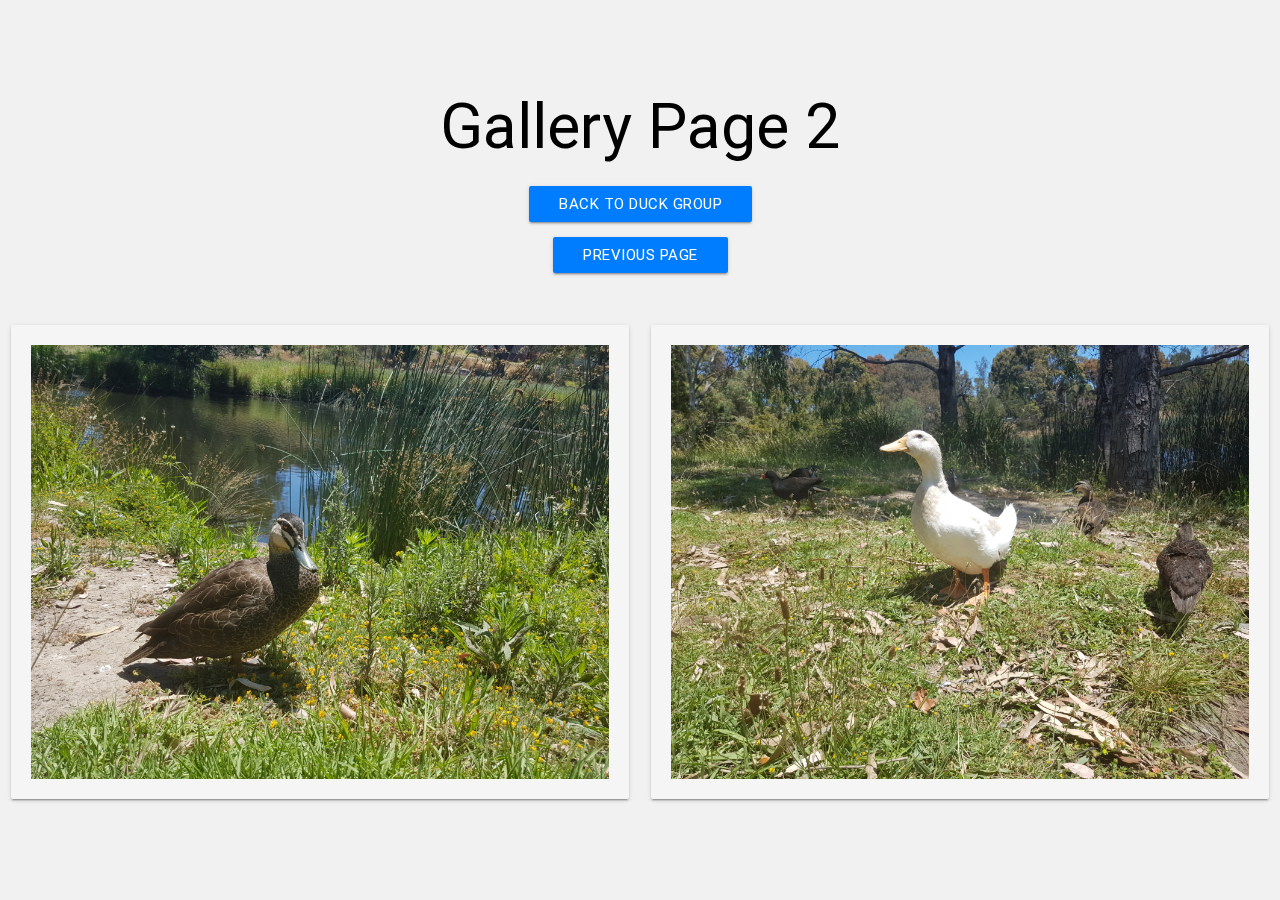
==== 2.html @ 1e29d3ee "nicer colours" ====
<html lang="en"><head>
  <meta http-equiv="Content-Type" content="text/html; charset=UTF-8">
  <meta name="viewport" content="width=device-width, initial-scale=1, maximum-scale=1.0">
  <title>Gallery</title>
  <meta name="theme-color" content="#dd1a4e">
  <link rel="icon" sizes="192x192" href="gallery.png">
  <style>
body {
    background-color: #f1f1f1;
}
</style>

  <!-- CSS  -->
  <link href="https://fonts.googleapis.com/icon?family=Material+Icons" rel="stylesheet">
  <link href="css/materialize.css" type="text/css" rel="stylesheet" media="screen,projection">
  <link href="css/style.css" type="text/css" rel="stylesheet" media="screen,projection">
</head>
<body>
  <div class="section no-pad-bot" id="index-banner">
    <div class="container">
      <br><br>
      <h1 class="header center black-text">Gallery Page 2</h1>
      </div>
	  <div style="text-align:center;">
    <a href="https://duckgroup.xyz" class="waves-effect waves-light btn">Back To Duck Group</a>
</div>
<div style="text-align:center;">
<p></p>
</div>
<div style="text-align:center;">
<!--<a href="3.html" class="waves-effect waves-light btn">Next Page</a>-->
<a href="index.html" class="waves-effect waves-light btn">Previous Page</a>
	</div>
      <br><br>

	</div>

<div class="row">
        <div class="col s12 m6">
          <div class="card blue-grey darken-1">
            <div class="card-content white-text">
              <p style="text-align:center;"><img style="width:1000;max-width:100%" src="img/9.jpg"></p>
            </div>
          </div>
      </div>
	  
<div class="row">
        <div class="col s12 m6">
          <div class="card blue-grey darken-1">
            <div class="card-content white-text">
              <p style="text-align:center;"><img style="width:1000;max-width:100%" src="img/10.jpg"></p>
            </div>
          </div>
        </div>
      </div>
	  </div>
	  

  <!--  Scripts-->
  <script src="https://code.jquery.com/jquery-2.1.1.min.js"></script>
  <script src="../../bin/materialize.js"></script>
  <script src="js/init.js"></script>

  

<div class="hiddendiv common"></div><div class="drag-target" data-sidenav="nav-mobile" style="left: 0px; touch-action: pan-y; -webkit-user-drag: none; -webkit-tap-highlight-color: rgba(0, 0, 0, 0);"></div></body></html>
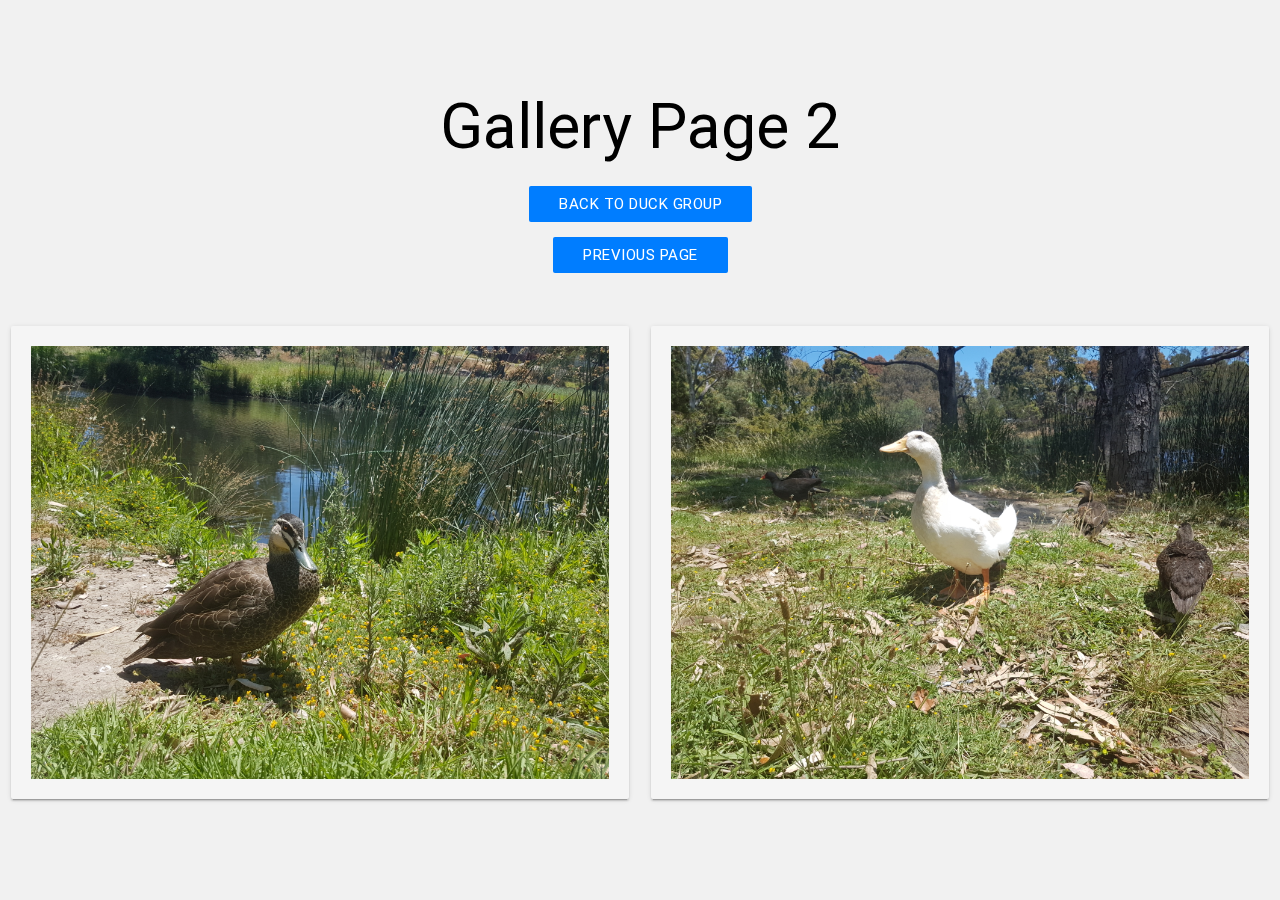
==== commit cbb89446: "mmmmm" ====
--- a/2.html
+++ b/2.html
@@ -1,8 +1,8 @@
-<html lang="en"><head>
+ <html lang="en"><head>
   <meta http-equiv="Content-Type" content="text/html; charset=UTF-8">
   <meta name="viewport" content="width=device-width, initial-scale=1, maximum-scale=1.0">
   <title>Gallery</title>
-  <meta name="theme-color" content="#dd1a4e">
+  <meta name="theme-color" content="#6eaf57">
   <link rel="icon" sizes="192x192" href="gallery.png">
   <style>
 body {
@@ -14,6 +14,7 @@
   <link href="https://fonts.googleapis.com/icon?family=Material+Icons" rel="stylesheet">
   <link href="css/materialize.css" type="text/css" rel="stylesheet" media="screen,projection">
   <link href="css/style.css" type="text/css" rel="stylesheet" media="screen,projection">
+  <link href="css/hover.css" rel="stylesheet">
 </head>
 <body>
   <div class="section no-pad-bot" id="index-banner">
@@ -22,21 +23,21 @@
       <h1 class="header center black-text">Gallery Page 2</h1>
       </div>
 	  <div style="text-align:center;">
-    <a href="https://duckgroup.xyz" class="waves-effect waves-light btn">Back To Duck Group</a>
+    <a href="https://duckgroup.xyz" class="waves-effect waves-light btn hvr-rotate">Back To Duck Group</a>
 </div>
 <div style="text-align:center;">
 <p></p>
 </div>
 <div style="text-align:center;">
-<!--<a href="3.html" class="waves-effect waves-light btn">Next Page</a>-->
-<a href="index.html" class="waves-effect waves-light btn">Previous Page</a>
+<!--<a href="3.html" class="waves-effect waves-light btn hvr-rotate">Next Page</a>-->
+<a href="index.html" class="waves-effect waves-light btn hvr-rotate">Previous Page</a>
 	</div>
       <br><br>
 
 	</div>
 
 <div class="row">
-        <div class="col s12 m6">
+        <div class="col s12 m6 hvr-bob">
           <div class="card blue-grey darken-1">
             <div class="card-content white-text">
               <p style="text-align:center;"><img style="width:1000;max-width:100%" src="img/9.jpg"></p>
@@ -45,7 +46,7 @@
       </div>
 	  
 <div class="row">
-        <div class="col s12 m6">
+        <div class="col s12 m6 hvr-bob">
           <div class="card blue-grey darken-1">
             <div class="card-content white-text">
               <p style="text-align:center;"><img style="width:1000;max-width:100%" src="img/10.jpg"></p>
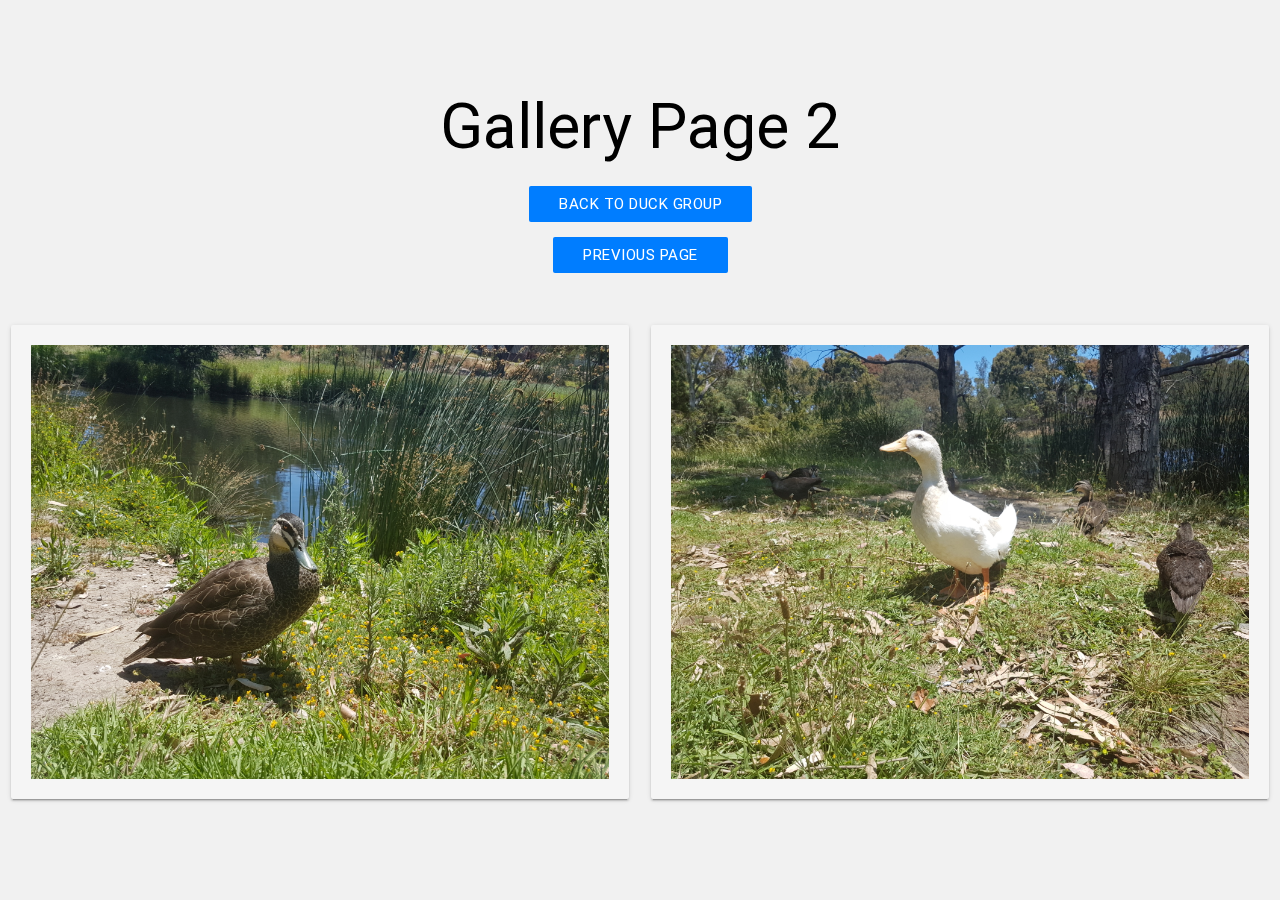
==== commit 061a8e00: "better" ====
--- a/2.html
+++ b/2.html
@@ -37,7 +37,7 @@
 	</div>
 
 <div class="row">
-        <div class="col s12 m6 hvr-bob">
+        <div class="col s12 m6">
           <div class="card blue-grey darken-1">
             <div class="card-content white-text">
               <p style="text-align:center;"><img style="width:1000;max-width:100%" src="img/9.jpg"></p>
@@ -46,7 +46,7 @@
       </div>
 	  
 <div class="row">
-        <div class="col s12 m6 hvr-bob">
+        <div class="col s12 m6">
           <div class="card blue-grey darken-1">
             <div class="card-content white-text">
               <p style="text-align:center;"><img style="width:1000;max-width:100%" src="img/10.jpg"></p>
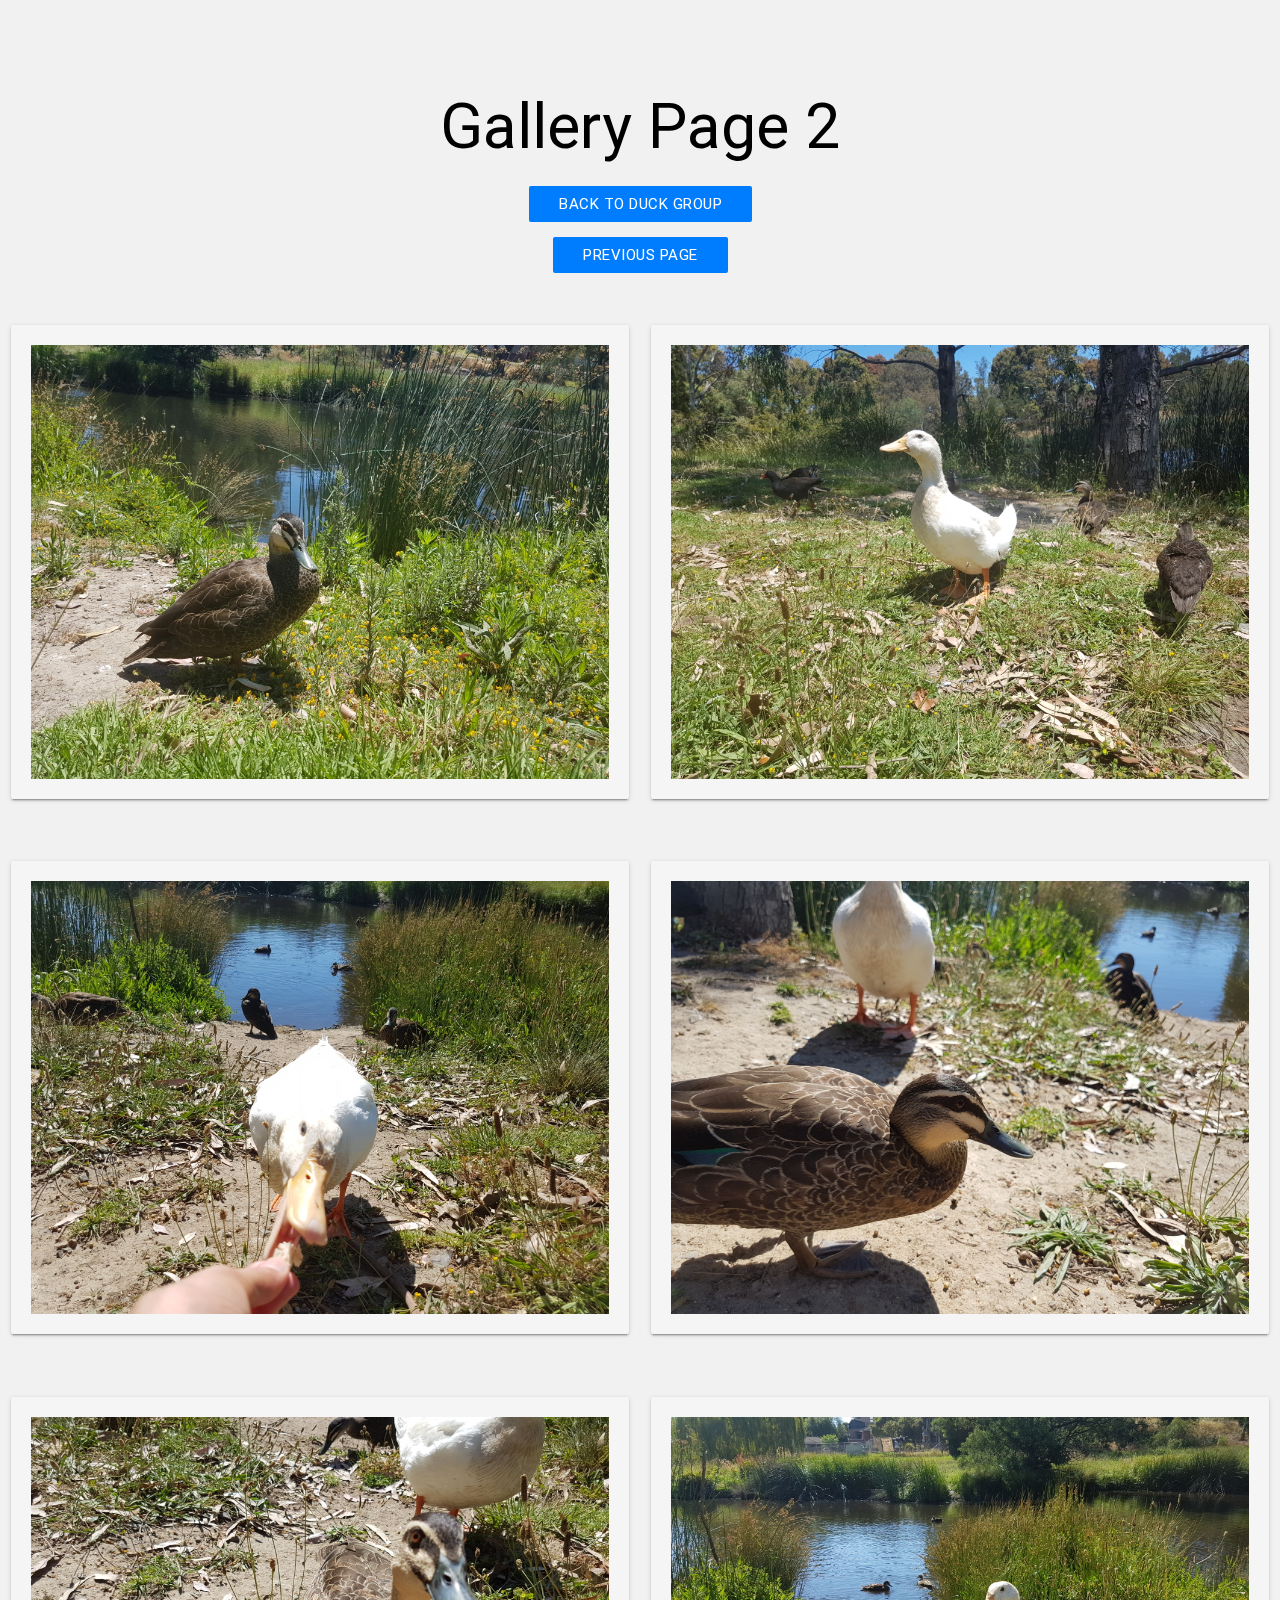
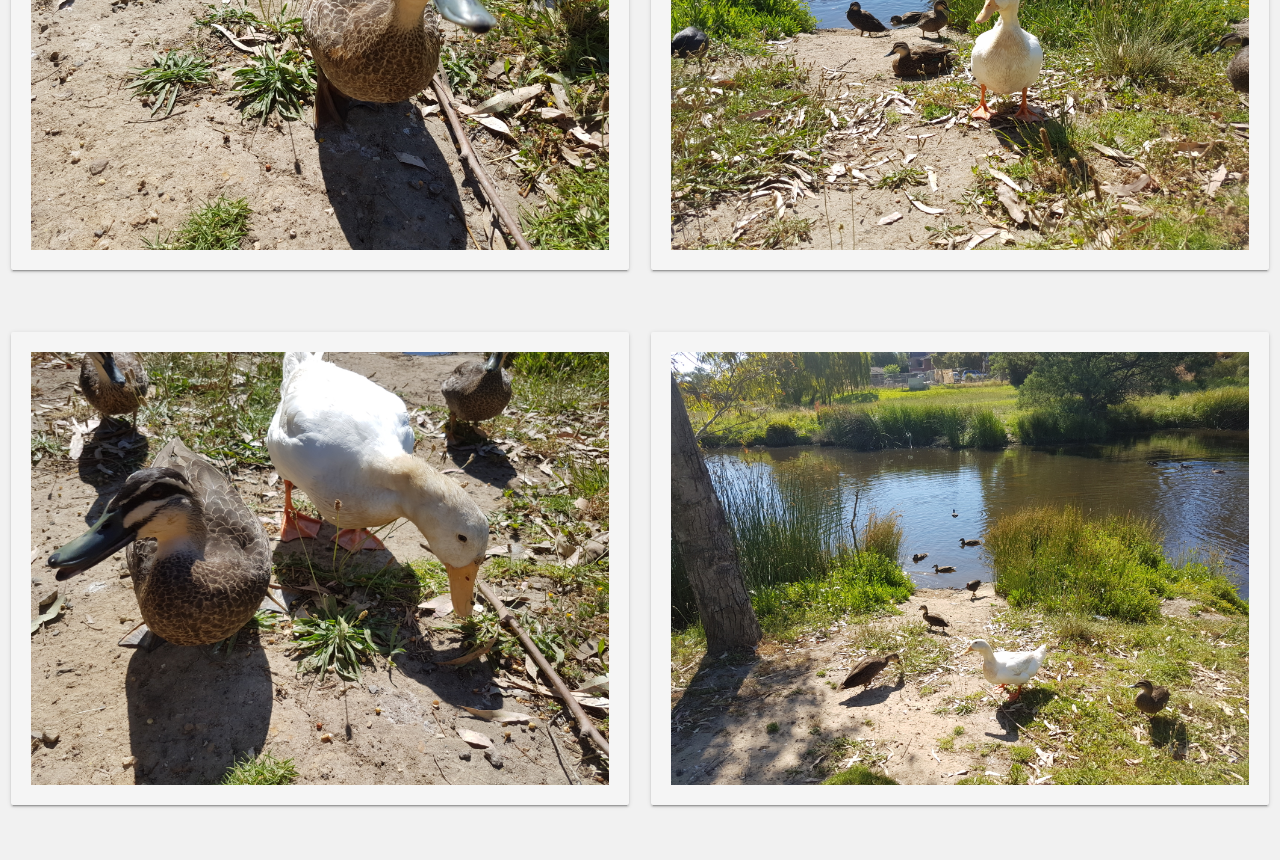
==== commit 51359ba7: "MOOOREE DUCKS!!!!!!" ====
--- a/2.html
+++ b/2.html
@@ -56,6 +56,68 @@
       </div>
 	  </div>
 	  
+<div class="row">
+        <div class="col s12 m6">
+          <div class="card blue-grey darken-1">
+            <div class="card-content white-text">
+              <p style="text-align:center;"><img style="width:1000;max-width:100%" src="img/11.jpg"></p>
+            </div>
+          </div>
+      </div>
+	  
+<div class="row">
+        <div class="col s12 m6">
+          <div class="card blue-grey darken-1">
+            <div class="card-content white-text">
+              <p style="text-align:center;"><img style="width:1000;max-width:100%" src="img/12.jpg"></p>
+            </div>
+          </div>
+        </div>
+      </div>
+	  </div>
+	  
+<div class="row">
+        <div class="col s12 m6">
+          <div class="card blue-grey darken-1">
+            <div class="card-content white-text">
+              <p style="text-align:center;"><img style="width:1000;max-width:100%" src="img/13.jpg"></p>
+            </div>
+          </div>
+      </div>
+	  
+<div class="row">
+        <div class="col s12 m6">
+          <div class="card blue-grey darken-1">
+            <div class="card-content white-text">
+              <p style="text-align:center;"><img style="width:1000;max-width:100%" src="img/14.jpg"></p>
+            </div>
+          </div>
+        </div>
+      </div>
+	  </div>
+	  
+<div class="row">
+        <div class="col s12 m6">
+          <div class="card blue-grey darken-1">
+            <div class="card-content white-text">
+              <p style="text-align:center;"><img style="width:1000;max-width:100%" src="img/15.jpg"></p>
+            </div>
+          </div>
+      </div>
+	  
+<div class="row">
+        <div class="col s12 m6">
+          <div class="card blue-grey darken-1">
+            <div class="card-content white-text">
+              <p style="text-align:center;"><img style="width:1000;max-width:100%" src="img/16.jpg"></p>
+            </div>
+          </div>
+        </div>
+      </div>
+	  </div>
+	  
+
+	  
 
   <!--  Scripts-->
   <script src="https://code.jquery.com/jquery-2.1.1.min.js"></script>
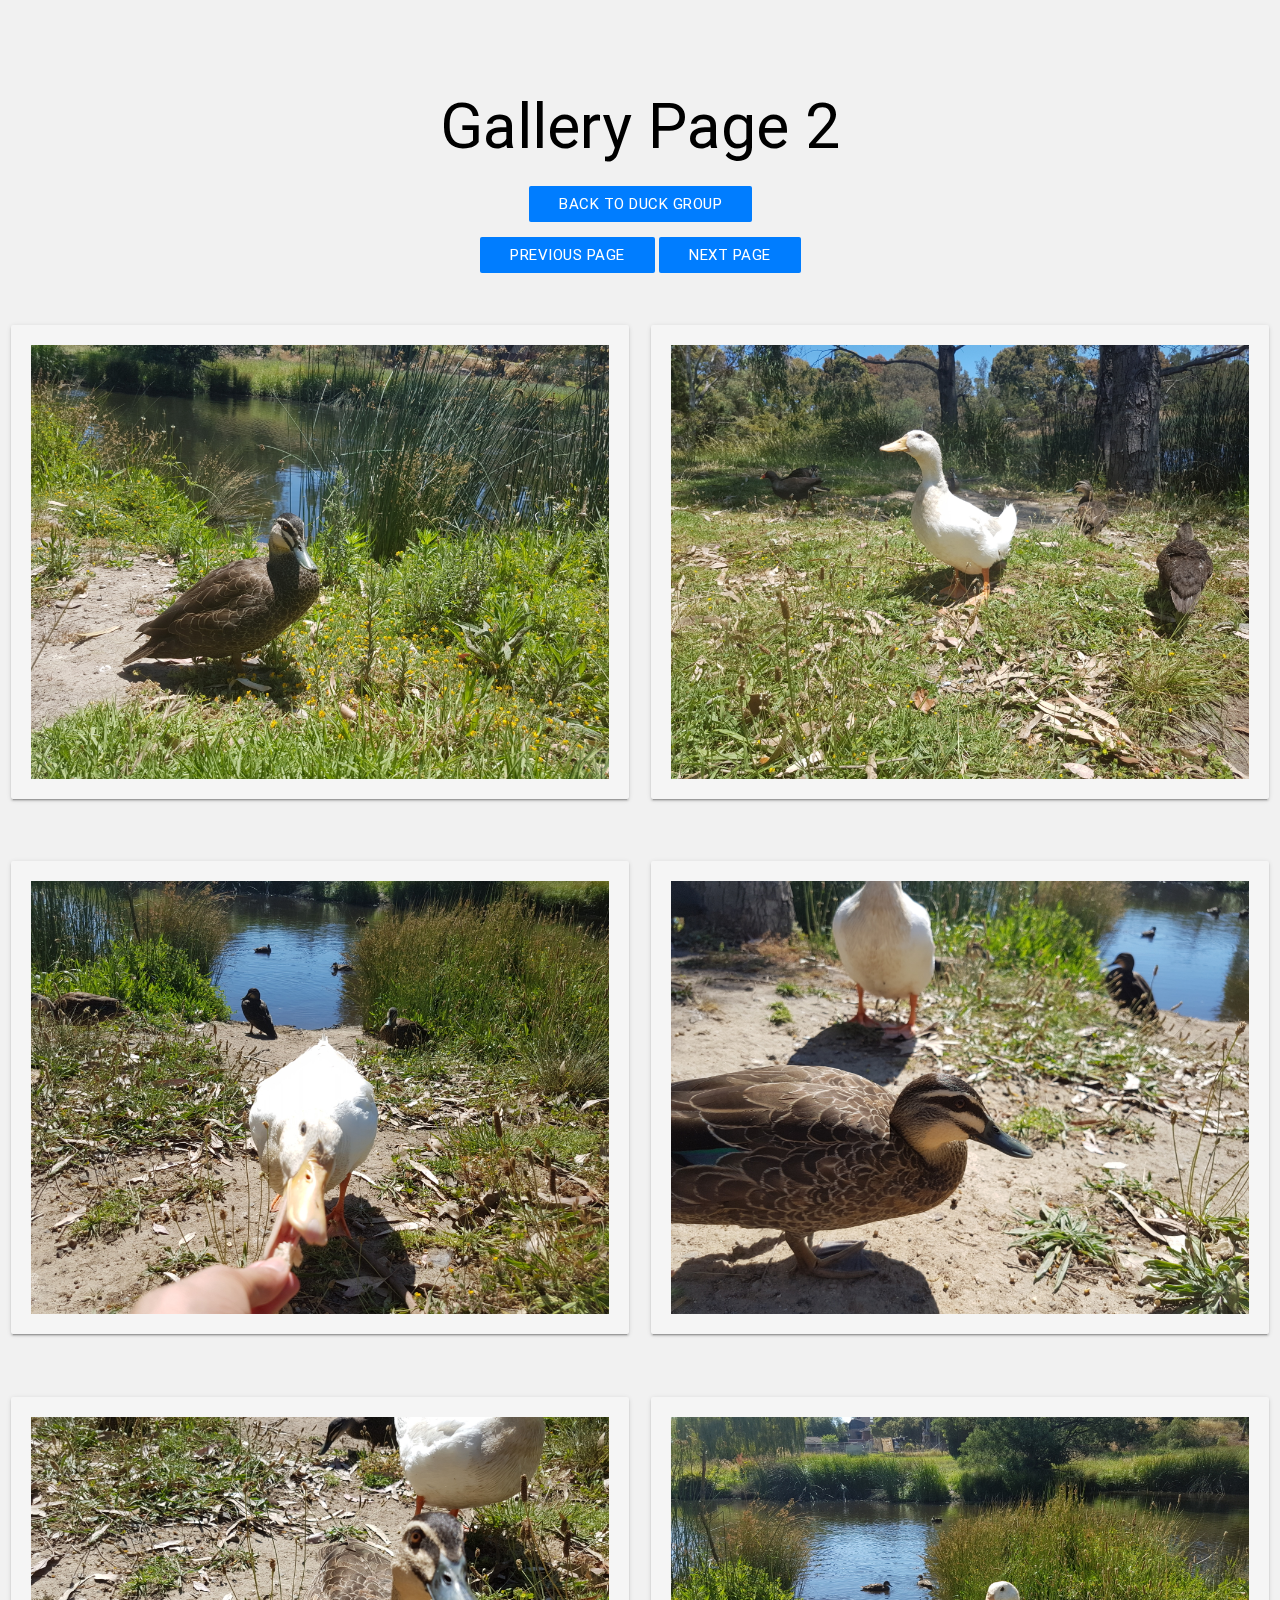
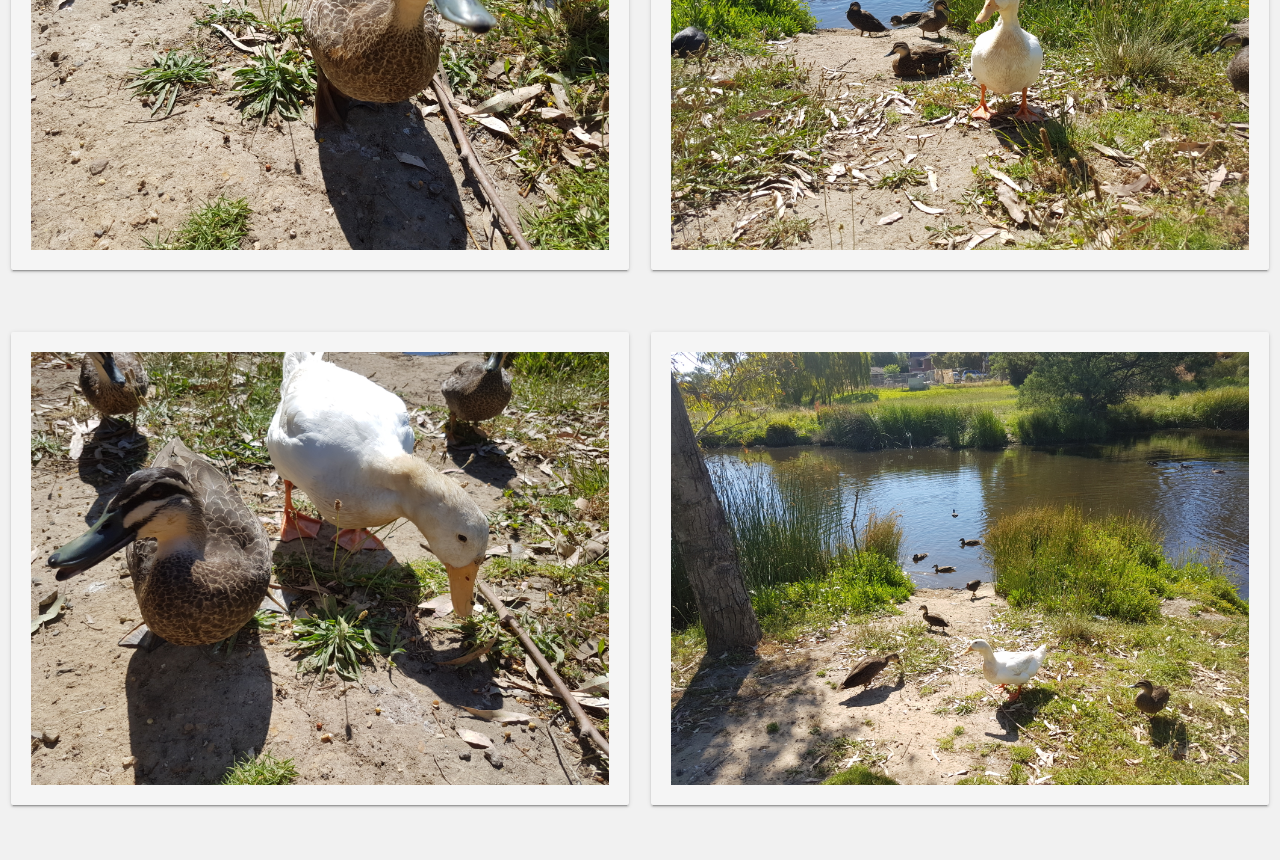
==== commit c6b846ce: "MORERE DUCKS" ====
--- a/2.html
+++ b/2.html
@@ -29,8 +29,8 @@
 <p></p>
 </div>
 <div style="text-align:center;">
-<!--<a href="3.html" class="waves-effect waves-light btn hvr-rotate">Next Page</a>-->
 <a href="index.html" class="waves-effect waves-light btn hvr-rotate">Previous Page</a>
+<a href="3.html" class="waves-effect waves-light btn hvr-rotate">Next Page</a>
 	</div>
       <br><br>
 
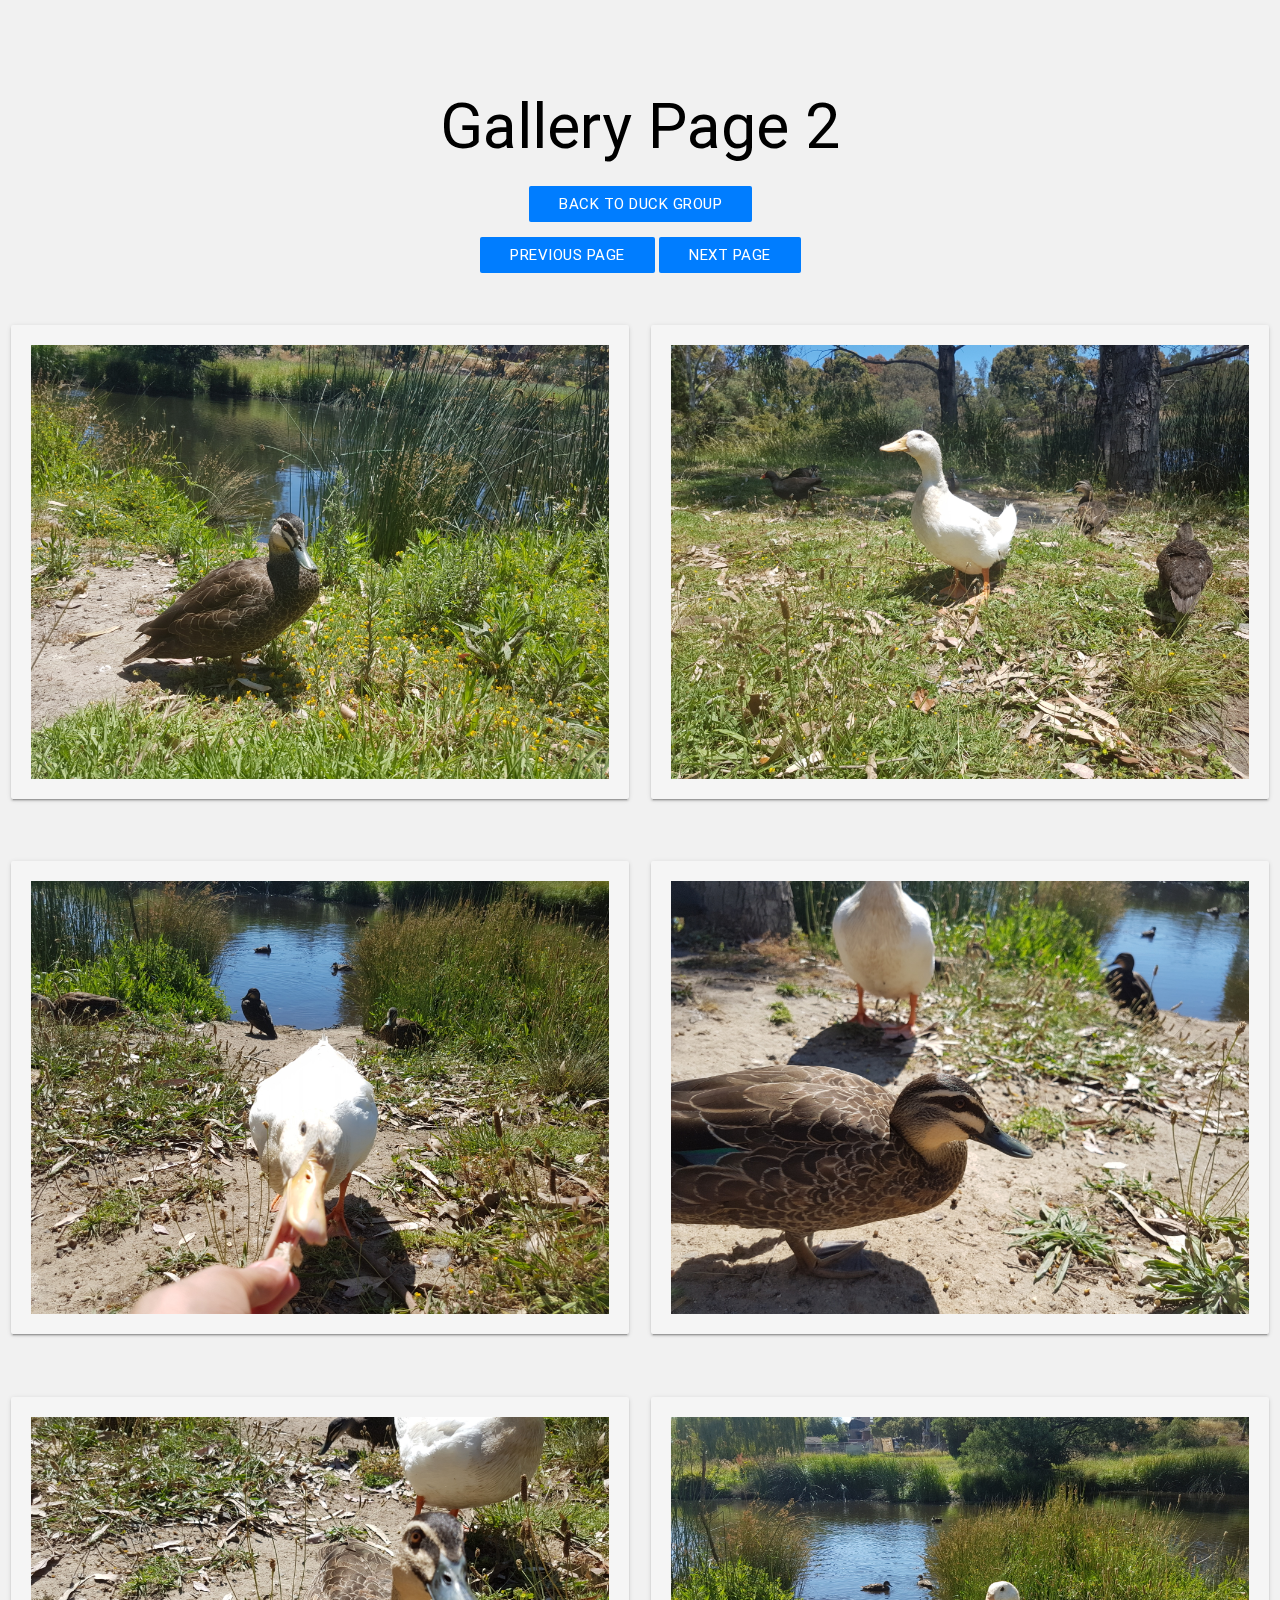
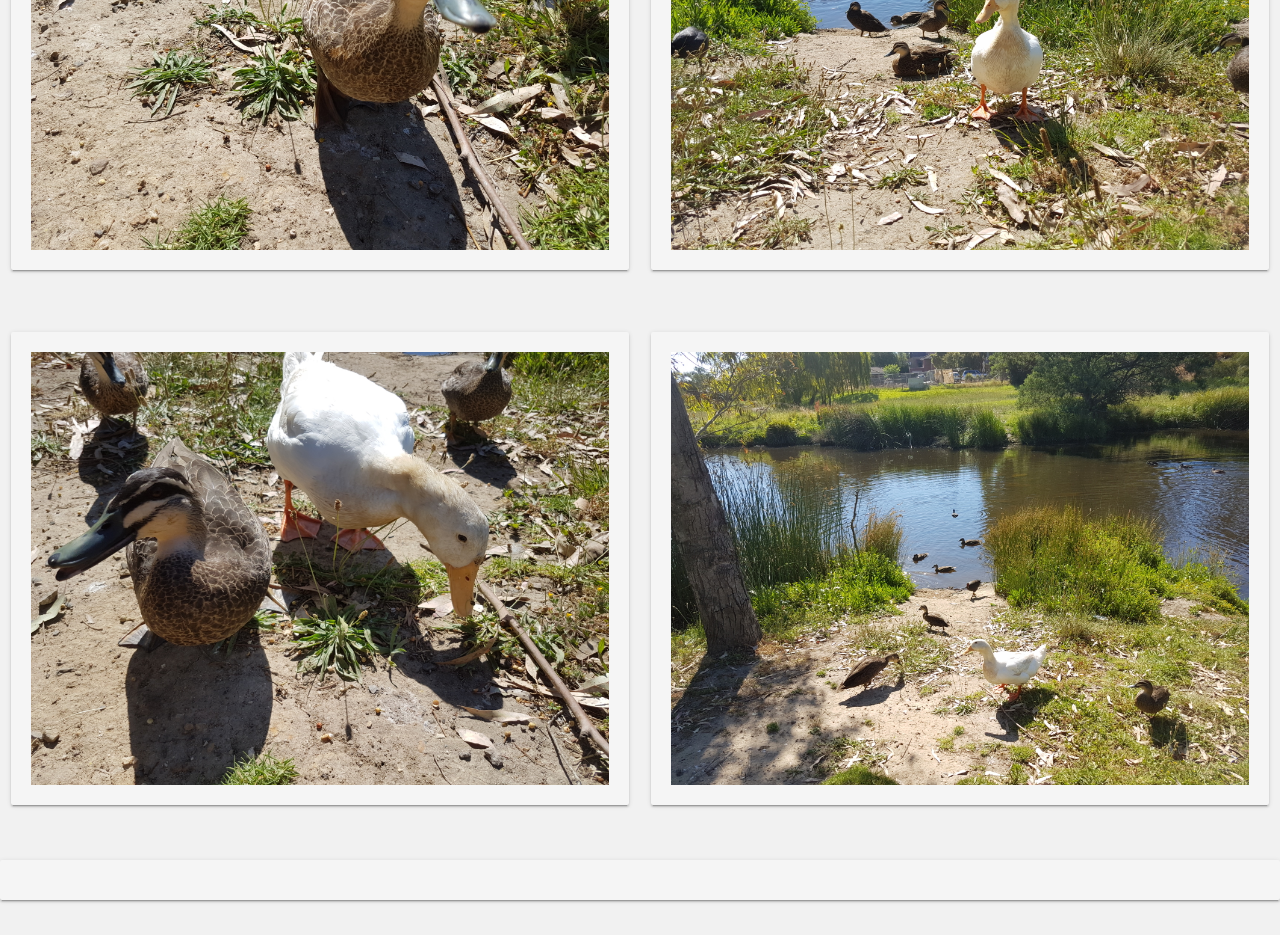
==== commit 43ea2a39: "eheheheh" ====
--- a/2.html
+++ b/2.html
@@ -116,6 +116,25 @@
       </div>
 	  </div>
 	  
+<section style="text-align: center;">	  
+<div class="row">
+          <div class="card blue-grey darken-1">
+            <div class="card-content white-text">
+              <script async src="//pagead2.googlesyndication.com/pagead/js/adsbygoogle.js"></script>
+<!-- gallery -->
+<ins class="adsbygoogle"
+     style="display:block"
+     data-ad-client="ca-pub-8834997831944398"
+     data-ad-slot="4998327861"
+     data-ad-format="auto"></ins>
+<script>
+(adsbygoogle = window.adsbygoogle || []).push({});
+</script>
+            </div>
+          </div>
+      </div>
+	  </div>
+	  
 
 	  
 
